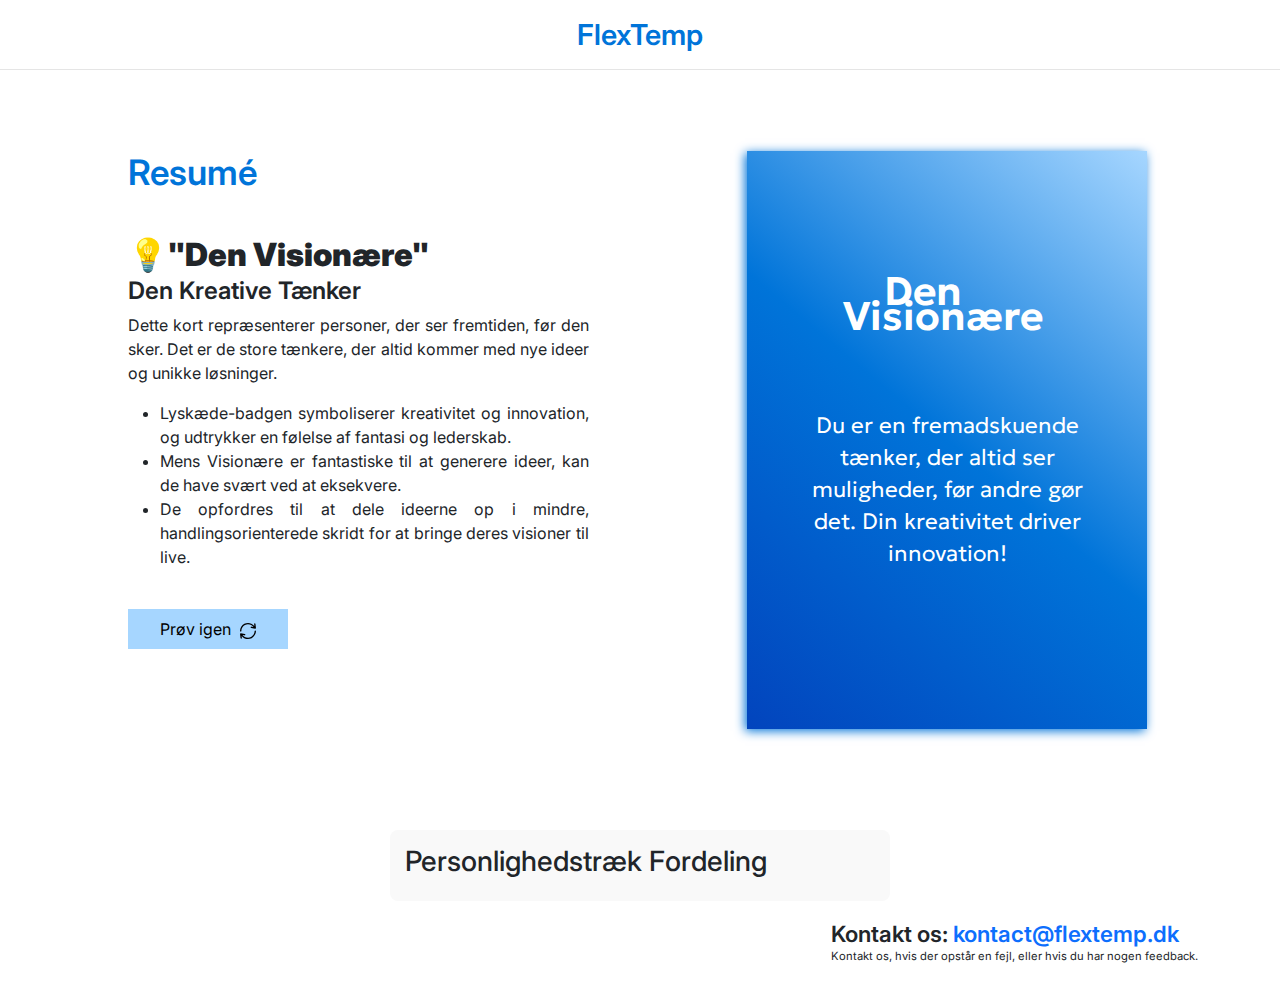
==== static/final.html @ dfffda17 "frontend attach" ====
<!DOCTYPE html>
<html lang="en">
<head>
    <meta charset="UTF-8">
    <meta name="viewport" content="width=device-width, initial-scale=1.0">
    <title>Personality Test</title>

    <!-- Bootstrap css -->
    <link rel="stylesheet" href="./assets/css/bootstrap.min.css">

    <!-- Font Awsome -->
    <link rel="stylesheet" href="./assets/css/all.min.css">
    <link rel="stylesheet" href="./assets/css/fontawesome.min.css">

    <!-- Google Font -->
    <link rel="preconnect" href="https://fonts.googleapis.com">
    <link rel="preconnect" href="https://fonts.gstatic.com" crossorigin>
    <link href="https://fonts.googleapis.com/css2?family=Geologica:wght@100..900&family=Inter:ital,opsz,wght@0,14..32,100..900;1,14..32,100..900&display=swap" rel="stylesheet">

    <!-- Custom css -->
    <link rel="stylesheet" href="./assets/css/style.css">

    <style>
    .percentage-distribution {
      margin-top: 30px;
      padding: 20px;
      background-color: #f9f9f9;
      border-radius: 8px;
    }

    .trait-container {
      display: flex;
      flex-direction: column;
      gap: 15px;
    }

    .trait-bar {
      display: flex;
      align-items: center;
      justify-content: space-between;
    }

    .trait-name {
      width: 20%;
      font-weight: bold;
    }

    .trait-percentage-bar {
      width: 70%;
      background-color: #e0e0e0;
      border-radius: 25px;
      overflow: hidden;
      height: 20px;
      position: relative;
    }

    .trait-fill {
      height: 100%;
      background-color: #4caf50;
      border-radius: 25px 0 0 25px;
      transition: width 0.5s ease-in-out;
    }

    .trait-value {
      width: 10%;
      text-align: right;
    }

    .percentage-table-container {
      margin: 20px auto;
      max-width: 500px;
      padding: 15px;
      background-color: #f9f9f9;
      border-radius: 8px;
    }

    .percentage-table {
      width: 100%;
      border-collapse: collapse;
    }

    .percentage-table tr {
      border-bottom: 1px solid #e0e0e0;
    }

    .percentage-table tr:last-child {
      border-bottom: none;
    }

    .percentage-table td {
      padding: 8px 5px;
    }

    .trait-name {
      font-weight: bold;
      width: 40%;
    }

    .trait-bar {
      width: 45%;
      background-color: #e0e0e0;
      height: 12px;
      border-radius: 6px;
      overflow: hidden;
    }

    .trait-fill {
      height: 100%;
      background-color: #4caf50;
      border-radius: 6px 0 0 6px;
    }

    .trait-value {
      width: 15%;
      text-align: right;
      font-weight: bold;
    }
    </style>
</head>
<body>
    
    <nav class="topNav">
      <div class="navLogo">
        <a href="index.html" class="LogoAlter">FlexTemp</a>
      </div>
    </nav>

    <div class="home container homeParent">
      <div class="mcqContentMain">
        <div class="finalDiv">
            <div class="finalText">
                <div class="finalTextInner">
                  <h1 class="title mb-4 mb-lg-5">Resumé</h1>
                  <div class="secondDiv">
                    <h2 class="second_title resultTitle">💡"Den Visionære"</h2>
                    <h3 class="third_title resulttagline">Den Kreative Tænker</h3>
                  </div>
                  <div class="thirdDiv">
                    <p class="thirdPara resultDescription">Dette kort repræsenterer personer, der ser fremtiden, før den sker. Det er de store tænkere, der altid kommer med nye ideer og unikke løsninger.</p>
                    <ul class="thirdList resultStrengths">
                      <li class="tListItem">Lyskæde-badgen symboliserer kreativitet og innovation, og udtrykker en følelse af fantasi og lederskab.</li>
                      <li class="tListItem">Mens Visionære er fantastiske til at generere ideer, kan de have svært ved at eksekvere.</li>
                      <li class="tListItem">De opfordres til at dele ideerne op i mindre, handlingsorienterede skridt for at bringe deres visioner til live.</li>
                    </ul>
                    <!-- <p class="thirdPara mt-4 mt-lg-5">🎙 "Du tænker ikke bare uden for boksen – du redesigner hele boksen!"</p> -->
                  </div>

                  <button class="lightBtn mt-3 mt-lg-4">Prøv igen 
                    <svg fill="#000000" height="1rem" width="1rem" version="1.1" id="Capa_1" xmlns="http://www.w3.org/2000/svg" xmlns:xlink="http://www.w3.org/1999/xlink" viewBox="0 0 489.698 489.698" xml:space="preserve"><g id="SVGRepo_bgCarrier" stroke-width="0"></g><g id="SVGRepo_tracerCarrier" stroke-linecap="round" stroke-linejoin="round"></g><g id="SVGRepo_iconCarrier"> <g> <g> <path d="M468.999,227.774c-11.4,0-20.8,8.3-20.8,19.8c-1,74.9-44.2,142.6-110.3,178.9c-99.6,54.7-216,5.6-260.6-61l62.9,13.1 c10.4,2.1,21.8-4.2,23.9-15.6c2.1-10.4-4.2-21.8-15.6-23.9l-123.7-26c-7.2-1.7-26.1,3.5-23.9,22.9l15.6,124.8 c1,10.4,9.4,17.7,19.8,17.7c15.5,0,21.8-11.4,20.8-22.9l-7.3-60.9c101.1,121.3,229.4,104.4,306.8,69.3 c80.1-42.7,131.1-124.8,132.1-215.4C488.799,237.174,480.399,227.774,468.999,227.774z"></path> <path d="M20.599,261.874c11.4,0,20.8-8.3,20.8-19.8c1-74.9,44.2-142.6,110.3-178.9c99.6-54.7,216-5.6,260.6,61l-62.9-13.1 c-10.4-2.1-21.8,4.2-23.9,15.6c-2.1,10.4,4.2,21.8,15.6,23.9l123.8,26c7.2,1.7,26.1-3.5,23.9-22.9l-15.6-124.8 c-1-10.4-9.4-17.7-19.8-17.7c-15.5,0-21.8,11.4-20.8,22.9l7.2,60.9c-101.1-121.2-229.4-104.4-306.8-69.2 c-80.1,42.6-131.1,124.8-132.2,215.3C0.799,252.574,9.199,261.874,20.599,261.874z"></path> </g> </g> </g></svg>
                  </button>
                </div>
            </div>
            <div class="finalCertificate">
              <div class="finalSertificateInner">
                <h2 class="resultTitle">Den Visionære</h2>
                <p class="resultSummary">Du er en fremadskuende tænker, der altid ser muligheder, før andre gør det. Din kreativitet driver innovation!</p>
              </div>
            </div>
        </div>
      </div>
    </div>

    <div class="percentage-table-container">
      <h3>Personlighedstræk Fordeling</h3>
      <table class="percentage-table">
        <tbody id="percentageTableBody">
          <!-- Table rows will be added dynamically -->
        </tbody>
      </table>
    </div>

    <footer>
      <div class="container">
        <div class="footerData">
          <h6 class="footerEmail">Kontakt os: <a href="mailto: kontact@flextemp.dk">kontact@flextemp.dk</a></h6>
          <p class="footerPara">Kontakt os, hvis der opstår en fejl, eller hvis du har nogen feedback.</p>
        </div>
      </div>
    </footer>

    
    <!-- Bootstrap js -->
    <script src="./assets/js/bootstrap.min.js"></script>

    <!-- Bootstrap js -->
    <script src="./assets/js/all.min.js"></script>
    <script src="./assets/js/fontawesome.min.js"></script>

    <!-- custom js -->
     <script src="./assets/js/script.js"></script>

     <script>
   
      const lightBtn = document.querySelector(".lightBtn");
        // Add a click event listener to the button
        lightBtn.addEventListener("click", () => {
          // Clear any stored quiz data (if applicable)
          localStorage.removeItem("quizResult"); // Example: Clear the quiz result from localStorage

          // Reload the page to reset the quiz
          window.location.href = "quiz.html";
        });

      // Retrieve the quiz result from localStorage
      const quizResult = JSON.parse(localStorage.getItem("quizResult"));

      // Check if the result exists
      if (quizResult) {
        // Update all elements with the class "resultTitle"
        const resultTitles = document.querySelectorAll(".resultTitle");
        resultTitles.forEach(title => {
          title.textContent = quizResult.title || "Ingen titel tilgængelig";
        });

        // Update all elements with the class "resulttagline"
        const resulttaglines = document.querySelectorAll(".resulttagline");
        resulttaglines.forEach(tagline => {
          tagline.textContent = quizResult.tagline || "Ingen kaldenavn tilgængelig";
        });

        // Update all elements with the class "resultDescription"
        const resultDescriptions = document.querySelectorAll(".resultDescription");
        resultDescriptions.forEach(description => {
          description.textContent = quizResult.description || "Ingen beskrivelse tilgængelig";
        });

        // Update all elements with the class "resultStrengths"
        const resultStrengths = document.querySelectorAll(".resultStrengths");
        if (quizResult.strengths && Array.isArray(quizResult.strengths)) {
          resultStrengths.forEach(strengths => {
            strengths.innerHTML = quizResult.strengths
              .map(strength => `<li class="tListItem">${strength}</li>`)
              .join("");
          });
        }

        // Update all elements with the class "resultSummary"
        const resultSummaries = document.querySelectorAll(".resultSummary");
        resultSummaries.forEach(summary => {
          summary.textContent = quizResult.summary || "Ingen resumé tilgængelig";
        });

        // Update the percentage distribution table
        const tableBody = document.getElementById('percentageTableBody');
        const percentageDistribution = quizResult.percentage_distribution;

        for (const [trait, percentage] of Object.entries(percentageDistribution)) {
          const row = document.createElement('tr');
          
          // Trait name cell
          const nameCell = document.createElement('td');
          nameCell.className = 'trait-name';
          nameCell.textContent = trait;
          
          // Trait bar cell
          const barCell = document.createElement('td');
          const traitBar = document.createElement('div');
          traitBar.className = 'trait-bar';
          const traitFill = document.createElement('div');
          traitFill.className = 'trait-fill';
          traitFill.style.width = percentage + '%';
          traitBar.appendChild(traitFill);
          barCell.appendChild(traitBar);
          
          // Trait value cell
          const valueCell = document.createElement('td');
          valueCell.className = 'trait-value';
          valueCell.textContent = percentage + '%';
          
          // Add cells to row
          row.appendChild(nameCell);
          row.appendChild(barCell);
          row.appendChild(valueCell);
          
          // Add row to table
          tableBody.appendChild(row);
        }
      } else {
        console.error("Ingen quizresultater fundet i localStorage.");
      }
     </script>

   
</body>
</html>
---- static/assets/css/style.css ----
@import url('https://fonts.googleapis.com/css2?family=Inter:ital,opsz,wght@0,14..32,100..900;1,14..32,100..900&display=swap');


body{
    font-family: "Inter", serif;
  }
.homeContentMain{
    width: 100%;
    max-width: 392px;
    margin: 3rem auto;
}
.mcqContentMain{
    margin: 3rem auto;
}
.homeParent{
    display: flex;
    justify-content: center;
    align-items: center;
    min-height: calc(100vh - 10rem);
    background: #FFFFFF;
}
.title{
    color: #0074D9;
    font-size: 2.2rem;
    font-weight: 600;
}
.homeParagraph{
    color: #334155;
    font-size: 1rem;
    font-weight: 400;
    line-height: 1.5rem;
}
.homeContentMain .homeForm{
    margin-top: 2rem;
}
.input-group.mobile{
    display: flex;
    justify-content: space-between;
    align-items: center;
    column-gap: .5rem;
}
#countryCode{
    width: 7.5rem;
    padding: 0.75rem .41rem;
    font-size: 0.85rem;
}
#mobileInput{
    width: calc(100% - 8rem);
}
.homeForm .input-group{
    position: relative;
    margin-bottom: 1rem;
}
.homeForm .input-group .placeholder-star{
    position: absolute;
    color: red;
    top: 18%;
    font-size: 1.1rem;
}
.input-group.name .placeholder-star{
    left: 5.9rem;
}
.input-group.mobile .placeholder-star{
    left: 16.15rem;
}
.input-group.email .placeholder-star{
    left: 3.8rem;
}
.homeForm .input-group .homeInput{
    width: 100%;
    padding: 0.6rem;
    border: .1rem solid #94a3b870;
    outline: none;
    transition: .3s ease;
}
.placeholder-star.hidden {
    display: none;
}
.homeForm .input-group .homeInput:focus{
    border-color: #0074D9;
}
.homeForm .input-group .homeInput:active{
    border-color: #0074D9;
}
 
.homeForm .startButton{
    width: 100%;
    padding: 0.6rem;
    border: none;
    outline: none;
    transition: .3s ease;
    background: #0074D9;
    transition: .3s ease;
    color: #ffffff;
    font-size: 1rem;
    font-weight: 600;
}
.homeForm .startButton:hover{
    background: #0244bd;
}

/* MCQ Page */
.nextButton{
    background: #0074D9;
    color: #ffffff;
    padding: 0.5rem 2rem;
    border: none;
    outline: none;
    transition: .3s ease;
}
.nextButton svg{
    width: .9rem;
    height: .9rem;
}
.nextButton:hover{
    background: #0244bd;
}
.progressText{
    margin-bottom: 0;
}
.progressFull{
    width: 17rem;
    margin: .3rem auto;
    position: relative;
    background: #e0ecf7;
    height: .4rem;
    border-radius: 1rem;
}
.progressActive{
    position: absolute;
    top: 0;
    left: 0;
    background: #0074D9;
    border-radius: 1rem;
    width: 2rem;
    height: 100%;
}
.mcqBox{
    width: 900px;
    max-width: 100%;
    margin-left: auto;
    margin-right: auto;
    padding: 3rem;
    box-shadow: 0 0 3px rgba(0, 0, 0, .05);
    border-bottom: .1rem solid rgba(0, 0, 0, .1);
    margin-top: -3rem;
}
.mcqTitle{
    font-size: 18px;
    font-weight: 600;
    color: #334155;
    line-height: 28px;
}
.mcqs{
    display: flex;
    justify-content: space-around;
    align-items: center;
    flex-wrap: wrap;
}
.mcqSingle{
    text-align: center;
    width: 20%;
}

.mcqs input[type="radio"]{
    display: none;
}
.mcqs .mcqName{
    display: inline-block;
    width: 3rem;
    height: 3rem;
    background: #A6D6FF; 
    border: 5px solid #A6D6FF; 
    border-radius: 50%; 
    text-align: center;
    line-height: 3rem; 
    cursor: pointer; 
    transition: 0.3s ease;
}

.mcqs input[type="radio"]:checked + .mcqName{
    background: #0074D9; 
    color: white; 
}
.progressDiv{
    margin-bottom: 5rem;
}
.mcqs .mcqName:hover{
    box-shadow: 0 0 5px #0074D9;
}
.generateImg{
    height: 4rem;
    margin-bottom: 2rem;
    margin-top: 3rem;
}
.progressDiv.generate{
    margin-bottom: 0;
}

/* Final page */
.lightBtn{
    background: #A6D6FF;
    border: none;
    padding: 0.5rem 2rem;
    transition: .3s ease;
}
.lightBtn svg{
    margin-left: 0.3rem;
    transition: .3s ease;
}
.lightBtn:hover{
    background: #0074D9;
    color: #ffffff;
}
.lightBtn:hover svg{
    fill: #ffffff;
}
.finalDiv{
    display: flex;
    justify-content: space-between;
    align-items: flex-start;
    column-gap: 15%;
}
.finalDiv .finalText{
    width: 45%;
}
.finalDiv .finalCertificate{
    width: 40%;
}
.finalSertificateInner{
    width: 100%;
    max-width: 25rem;
    background: linear-gradient(-140deg, #A6D6FF, #0074D9, #0244bd);
    padding: 8rem 3rem;
    text-align: center;
    margin: auto;
    box-shadow: -2px 2px 10px #0074D9;
}
.finalSertificateInner h2{
    color: #ffffff;
    font-size: 2.5rem;
    font-weight: 600;
    margin-bottom: 5rem;
    font-family: "Geologica", sans-serif;
    text-align: center;
    max-width: 10rem;
    margin-left: 3rem;
    margin-right: auto;
    line-height: 25px;
}
.finalSertificateInner p{
    font-family: "Geologica", sans-serif;
    color: #ffffff;
    font-size: 1.4rem;
    line-height: 2rem;
    font-weight: 300;
    margin-bottom: 2rem;
    max-width: 20rem;
    margin-left: auto;
    margin-right: auto;
}
.finalTextInner{
    width: 100%;
    max-width: 39rem;
    margin-right: auto;
    text-align: justify;
}
.second_title{
    font-weight: 900;
    font-size: 2rem;
    line-height: 28px;
}
.third_title{
    font-weight: 600;
    font-size: 1.5rem;
    line-height: 28px;
}
.thirdPara, .tListItem{
    font-size: 1rem;
    line-height: 1.5rem;
    font-weight: 400;
}
.navLogo{
    text-align: center;
    border-bottom: 1px solid rgba(0, 0, 0, .1);
}
.LogoAlter{
    font-size: 1.8rem;
    color: #0074D9;
    font-weight: 600;
    padding: .8rem;
    display: inline-block;
    text-decoration: none;
}
.footerEmail{
    font-size: 1.4rem;
    font-weight: 600;
    margin-bottom: 0;
}
.footerEmail a{
    text-decoration: none;
    transition: .3s ease;
}
.footerEmail a:hover{
    text-decoration: underline;
}
.footerPara{
    font-size: 0.7rem;
}
.footerData{
    width: fit-content;
    margin-left: auto;
    margin-bottom: 2rem;
}
.mcqParagraph{
    margin-left: 1.5rem;
}
.leftBtn svg{
    width: .9rem;
    height: .9rem;
    margin-right: 0.2rem;
    transition: .3s ease;
    margin-bottom: 0.2rem;
}
.leftBtn{
    background: #A6D6FF;
    border: none;
    outline: none;
    padding: .5rem 2rem;
    transition: .3s ease;
}
.leftBtn:hover{
    background: #0074D9;
    color: #ffffff;
}
.leftBtn:hover svg{
    fill: #ffffff !important;
}
.nextDiv{
    display: flex;
    justify-content: center;
    align-items: center;
    column-gap: 2rem;
    margin-top: 3rem;
    margin-bottom: 1rem;
}

/* deepseec code */

  
  .leftBtn {
    display: none; /* Hide by default */
  }
  .loadingScreen{
    display: none;
    text-align: center;
  }
  .progressActiveLoading {
    position: absolute;
    top: 0;
    left: 0;
    width: 0%;
    height: 100%;
    background-color: #0074d9;
    animation: progressAnimation 3.5s linear forwards; /* Animation for 3.5 seconds */
  }
  
  @keyframes progressAnimation {
    0% {
      width: 0%;
    }
    100% {
      width: 100%;
    }
  }

/* Mobile responsive */
@media (max-width: 992px) {
    .mcqBox{
        width: fit-content;
        padding: 2rem 1rem;
    }
    .mcqpara{
        white-space: nowrap;
    }
    .mcqs{
        justify-content: space-between;
    }
    .mcqBox.generate{
        width: 700px;
    }
    .finalDiv{
        flex-direction: column-reverse;
        row-gap: 3rem;
    }
    .finalDiv .finalText{
        width: 100%;
        max-width: 30rem;
    }
    .finalDiv .finalCertificate{
        width: 100%;
    }
}
@media (max-width: 768px) {
    .mcqSingle{
        width: 33.33%;
    }
    .mcqs{
        justify-content: flex-start;
        row-gap: 1.5rem;
    }
    .mcqBox.generate{
        width: 500px;
    }
}
@media (max-width: 576px) {
    .progressDiv{
        margin-bottom: 2.5rem;
    }
    .mcqContentMain, .homeContentMain{
        margin: 2.2rem auto;
    }
    .finalDiv{
        row-gap: 2rem;
    }
    .footerEmail{
        font-size: 1.2rem;
    }
    .footerPara{
        font-size: 0.65rem;
    }
    .mcqBox.generate{
        width: fit-content;
        padding: 2rem 4rem;
    }
}
@media (max-width: 480px) {
    .mcqSingle{
        width: 50%;
    }
    .mcqParagraph{
        margin-left: unset;
    }
    .mcqBox.generate{
        padding: 2rem;
    }
}
@media (max-width: 414px) {
    .mcqBox.generate{
        padding: 2rem 1rem;
    }
    .finalSertificateInner{
        padding: 5rem 2rem;
    }
    .finalSertificateInner h2{
        margin-left: auto;
    }
}
@media (max-width: 369px) {
    .finalSertificateInner{
        padding: 2rem 1rem;
    }
}
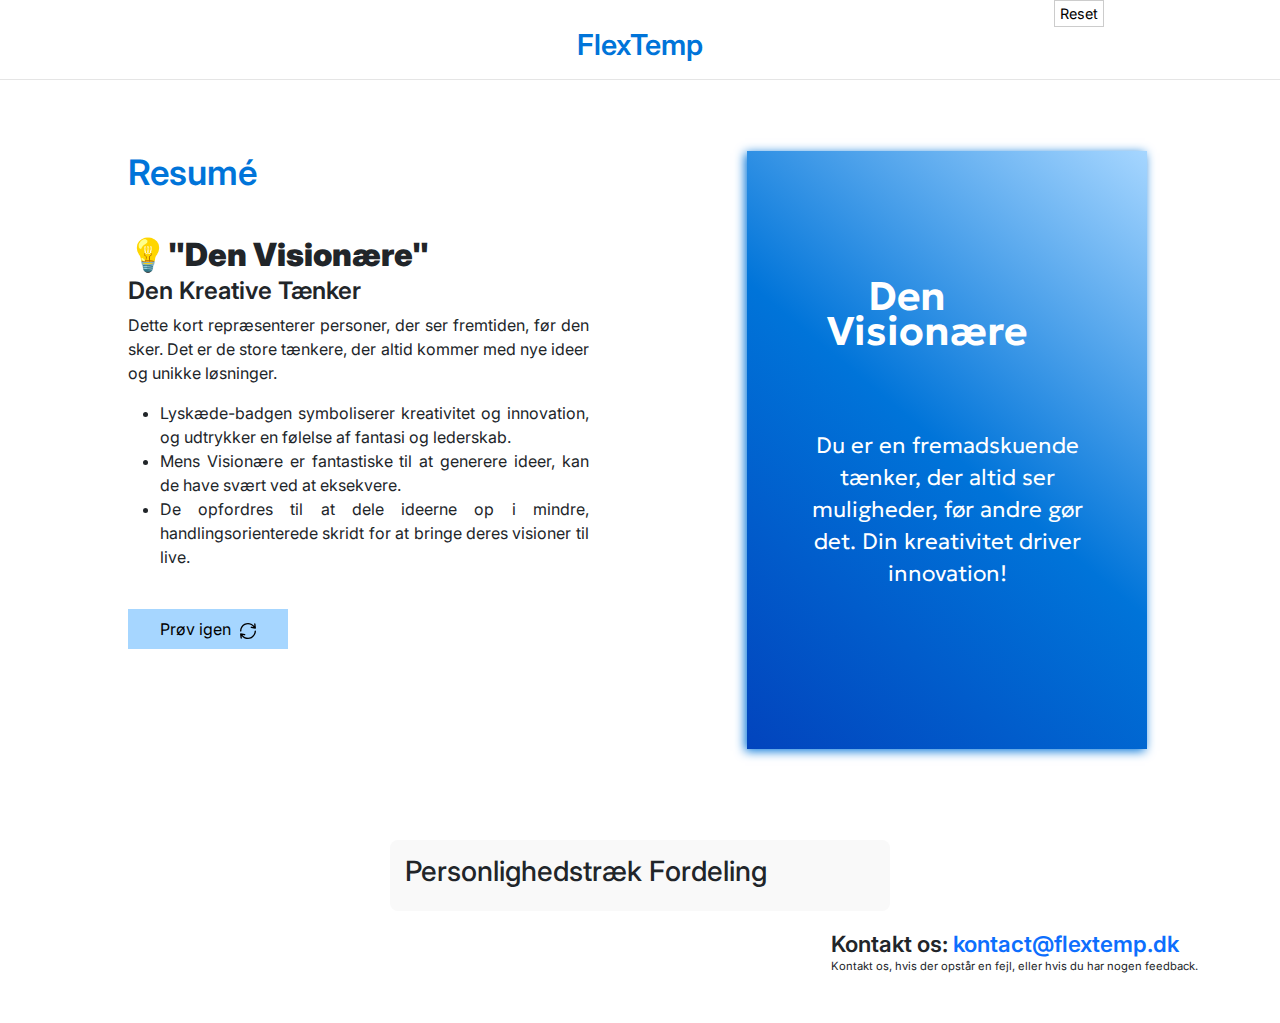
==== commit 9769d008: "updated static file from anawar vai" ====
--- a/static/final.html
+++ b/static/final.html
@@ -1,5 +1,5 @@
 <!DOCTYPE html>
-<html lang="en">
+<html lang="da">
 <head>
     <meta charset="UTF-8">
     <meta name="viewport" content="width=device-width, initial-scale=1.0">
@@ -118,7 +118,10 @@
     </style>
 </head>
 <body>
-    
+  <div class="resetAndSelect">
+    <div id="google_translate_element"></div>
+  <button class="translateReset" onclick="resetTranslation()">Reset</button>
+  </div>
     <nav class="topNav">
       <div class="navLogo">
         <a href="index.html" class="LogoAlter">FlexTemp</a>
@@ -279,7 +282,8 @@
         console.error("Ingen quizresultater fundet i localStorage.");
       }
      </script>
-
+<script type="text/javascript" src="assets/js/script.js"></script>
+<script type="text/javascript" src="//translate.google.com/translate_a/element.js?cb=googleTranslateElementInit"></script>
    
 </body>
 </html>--- a/static/assets/css/style.css
+++ b/static/assets/css/style.css
@@ -245,9 +245,9 @@
     font-family: "Geologica", sans-serif;
     text-align: center;
     max-width: 10rem;
-    margin-left: 3rem;
+    margin-left: 2rem;
     margin-right: auto;
-    line-height: 25px;
+    line-height: 35px;
 }
 .finalSertificateInner p{
     font-family: "Geologica", sans-serif;
@@ -311,7 +311,8 @@
 .footerData{
     width: fit-content;
     margin-left: auto;
-    margin-bottom: 2rem;
+    /* margin-bottom: 2rem; */
+    padding-bottom: 2rem;
 }
 .mcqParagraph{
     margin-left: 1.5rem;
@@ -375,6 +376,63 @@
     }
   }
 
+  /* Google translate */
+  .VIpgJd-ZVi9od-ORHb-OEVmcd{
+    visibility: hidden;
+    opacity: 0;
+    display: none;
+    height: 0;
+  }
+  
+  div#google_translate_element {
+    width: fit-content;
+    margin-left: auto;
+    margin-right: 2rem;
+}
+#google_translate_element {
+    margin: 10px 0;
+    text-align: right;
+}
+.skiptranslate {
+    position: fixed;
+    top: 0;
+    right: 0;
+}
+.translateReset{
+    position: fixed;
+    top: 0rem;
+    right: 11rem;
+    font-size: 0.9rem;
+    background: transparent;
+    border: 1px solid rgba(0, 0, 0, .2);
+    padding: .1rem .3rem;
+    background: #ffffff;
+}
+.goog-te-gadget-simple{
+    width: 10.5rem;
+    text-align: center;
+}
+.introduction{
+    max-width: 90vw;
+    margin: 2.5rem auto -3rem auto;
+}
+.introData{
+    color: #334155;
+    font-size: 1rem;
+    font-weight: 400;
+    line-height: 1.5rem;
+    text-align: center;
+}
+div#goog-gt-tt {
+    display: none !important;
+}
+.VIpgJd-yAWNEb-VIpgJd-fmcmS-sn54Q{
+   background: transparent !important;
+   box-shadow: none !important;
+}
+/* nav.topNav {
+    margin-top: -3.15rem;
+} */
 /* Mobile responsive */
 @media (max-width: 992px) {
     .mcqBox{
@@ -403,6 +461,11 @@
     }
 }
 @media (max-width: 768px) {
+    
+    /* .navLogo{
+        text-align: left;
+        padding-left: 1rem;
+    } */
     .mcqSingle{
         width: 33.33%;
     }
@@ -415,6 +478,9 @@
     }
 }
 @media (max-width: 576px) {
+    .navLogo{
+        margin-top: 1rem;
+    }
     .progressDiv{
         margin-bottom: 2.5rem;
     }
@@ -436,6 +502,19 @@
     }
 }
 @media (max-width: 480px) {
+    .introduction{
+        max-width: 95vw;
+        margin-top: 2rem;
+    }
+    /* .skiptranslate{
+        right: 1rem;
+    } */
+    /* .translateReset{
+        right: 12rem;
+    } */
+    /* .navLogo{
+        padding-left: 0;
+    } */
     .mcqSingle{
         width: 50%;
     }
@@ -445,8 +524,21 @@
     .mcqBox.generate{
         padding: 2rem;
     }
+    
 }
 @media (max-width: 414px) {
+    /* .goog-te-gadget-simple{
+        width: 9.5rem;
+    }
+    .translateReset{
+        right: 10.5rem;
+    } */
+    .LogoAlter{
+        padding: 0.5rem;
+    }
+    /* .skiptranslate{
+        right: .5rem;
+    } */
     .mcqBox.generate{
         padding: 2rem 1rem;
     }
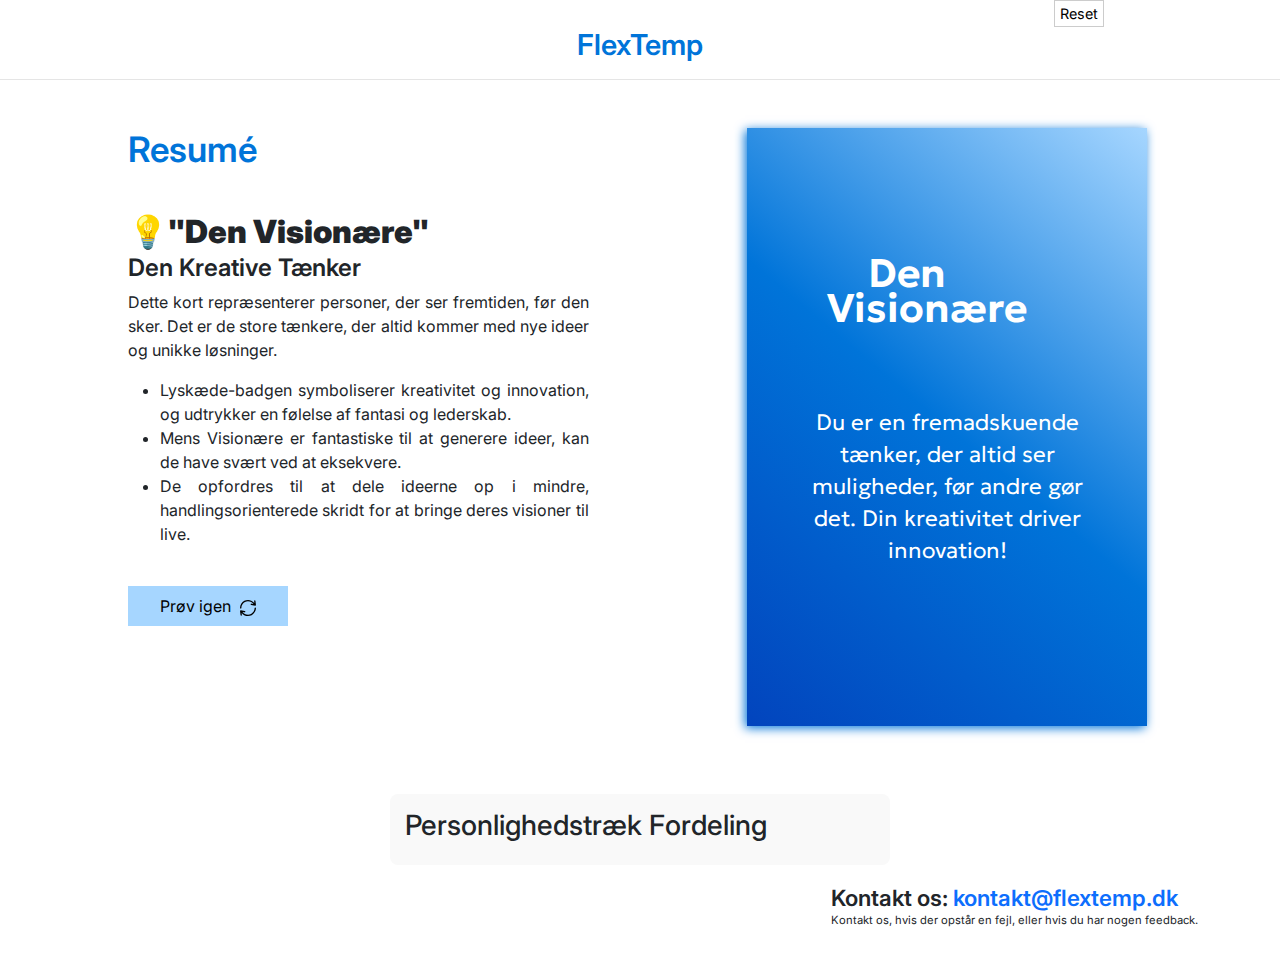
==== commit 64f6097e: "email changed" ====
--- a/static/final.html
+++ b/static/final.html
@@ -6,11 +6,11 @@
     <title>Personality Test</title>
 
     <!-- Bootstrap css -->
-    <link rel="stylesheet" href="./assets/css/bootstrap.min.css">
+    <link rel="stylesheet" href="/static/assets/css/bootstrap.min.css">
 
     <!-- Font Awsome -->
-    <link rel="stylesheet" href="./assets/css/all.min.css">
-    <link rel="stylesheet" href="./assets/css/fontawesome.min.css">
+    <link rel="stylesheet" href="/static/assets/css/all.min.css">
+    <link rel="stylesheet" href="/static/assets/css/fontawesome.min.css">
 
     <!-- Google Font -->
     <link rel="preconnect" href="https://fonts.googleapis.com">
@@ -18,7 +18,7 @@
     <link href="https://fonts.googleapis.com/css2?family=Geologica:wght@100..900&family=Inter:ital,opsz,wght@0,14..32,100..900;1,14..32,100..900&display=swap" rel="stylesheet">
 
     <!-- Custom css -->
-    <link rel="stylesheet" href="./assets/css/style.css">
+    <link rel="stylesheet" href="/static/assets/css/style.css">
 
     <style>
     .percentage-distribution {
@@ -124,7 +124,7 @@
   </div>
     <nav class="topNav">
       <div class="navLogo">
-        <a href="index.html" class="LogoAlter">FlexTemp</a>
+        <a href="/static/index.html" class="LogoAlter">FlexTemp</a>
       </div>
     </nav>
 
@@ -175,7 +175,9 @@
     <footer>
       <div class="container">
         <div class="footerData">
-          <h6 class="footerEmail">Kontakt os: <a href="mailto: kontact@flextemp.dk">kontact@flextemp.dk</a></h6>
+          <h6 class="footerEmail">Kontakt os: <a href="mailto: kontakt@flextemp.dk
+            ">kontakt@flextemp.dk
+          </a></h6>
           <p class="footerPara">Kontakt os, hvis der opstår en fejl, eller hvis du har nogen feedback.</p>
         </div>
       </div>
@@ -183,14 +185,14 @@
 
     
     <!-- Bootstrap js -->
-    <script src="./assets/js/bootstrap.min.js"></script>
+    <script src="/static/assets/js/bootstrap.min.js"></script>
 
     <!-- Bootstrap js -->
-    <script src="./assets/js/all.min.js"></script>
-    <script src="./assets/js/fontawesome.min.js"></script>
+    <script src="/static/assets/js/all.min.js"></script>
+    <script src="/static/assets/js/fontawesome.min.js"></script>
 
     <!-- custom js -->
-     <script src="./assets/js/script.js"></script>
+     <script src="/static/assets/js/script.js"></script>
 
      <script>
    
@@ -201,7 +203,7 @@
           localStorage.removeItem("quizResult"); // Example: Clear the quiz result from localStorage
 
           // Reload the page to reset the quiz
-          window.location.href = "quiz.html";
+          window.location.href = "/static/quiz.html";
         });
 
       // Retrieve the quiz result from localStorage
@@ -282,7 +284,7 @@
         console.error("Ingen quizresultater fundet i localStorage.");
       }
      </script>
-<script type="text/javascript" src="assets/js/script.js"></script>
+<script type="text/javascript" src="/static/assets/js/script.js"></script>
 <script type="text/javascript" src="//translate.google.com/translate_a/element.js?cb=googleTranslateElementInit"></script>
    
 </body>
--- a/static/assets/css/style.css
+++ b/static/assets/css/style.css
@@ -8,7 +8,7 @@
 .homeContentMain{
     width: 100%;
     max-width: 392px;
-    margin: 3rem auto;
+    
 }
 .mcqContentMain{
     margin: 3rem auto;
@@ -17,13 +17,14 @@
     display: flex;
     justify-content: center;
     align-items: center;
-    min-height: calc(100vh - 10rem);
+    min-height: calc(100vh - 16rem);
     background: #FFFFFF;
 }
 .title{
     color: #0074D9;
     font-size: 2.2rem;
     font-weight: 600;
+    margin-bottom: 1.5rem;
 }
 .homeParagraph{
     color: #334155;
@@ -31,9 +32,7 @@
     font-weight: 400;
     line-height: 1.5rem;
 }
-.homeContentMain .homeForm{
-    margin-top: 2rem;
-}
+
 .input-group.mobile{
     display: flex;
     justify-content: space-between;
@@ -414,7 +413,7 @@
 }
 .introduction{
     max-width: 90vw;
-    margin: 2.5rem auto -3rem auto;
+    margin: 2.5rem auto -2.5rem auto;
 }
 .introData{
     color: #334155;
@@ -553,4 +552,13 @@
     .finalSertificateInner{
         padding: 2rem 1rem;
     }
+}
+@media (max-height: 600px) {
+    .homeParent{
+        min-height: unset;
+        margin: 2.5rem auto;
+    }
+    .introduction{
+        margin-bottom: 2rem;
+    }
 }